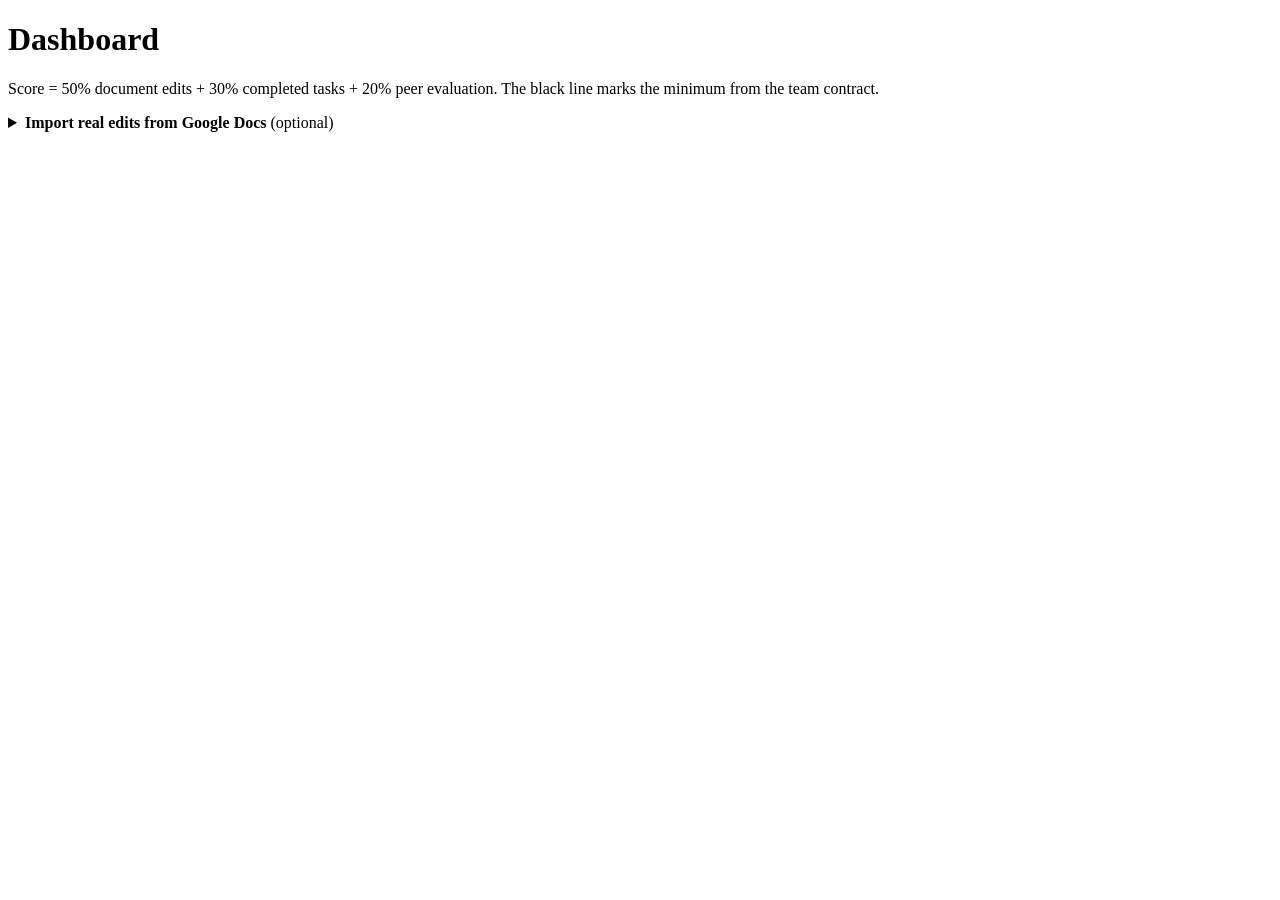
==== dashboard.html @ ae4a8477 "Add files via upload add Tasks, Dashboard y Report." ====
<!DOCTYPE html>
<html lang="en">
<head>
  <meta charset="UTF-8" />
  <meta name="viewport" content="width=device-width, initial-scale=1.0" />
  <title>Dashboard · FairShare</title>
  <link rel="stylesheet" href="css/styles.css" />
  <link rel="stylesheet" href="css/app-pages.css" />
</head>
<body class="fs-page">
  <header id="fs-nav" class="fs-nav"></header>

  <main class="fs-main" id="app">
    <h1 class="fs-title">Dashboard</h1>
    <p class="fs-sub">Score = 50% document edits + 30% completed tasks + 20% peer evaluation. The black line marks the minimum from the team contract.</p>

    <div id="contract-banner"></div>
    <div id="team-stats" class="fs-stats"></div>
    <div id="member-cards" class="fs-members"></div>

    <details class="fs-card fs-import">
      <summary><b>Import real edits from Google Docs</b> <span class="fs-muted">(optional)</span></summary>
      <p class="fs-muted">Paste the JSON from the Apps Script log, e.g. <code>[{"email":"ana@usf.edu","count":12}]</code>. Emails are matched with team members.</p>
      <textarea id="import-json" class="fs-textarea" placeholder='[{"email":"ana@usf.edu","count":12}]'></textarea>
      <button id="import-btn" type="button" class="fs-btn">Import edits</button>
    </details>
  </main>

  <script type="module" src="js/dashboard.js"></script>
</body>
</html>
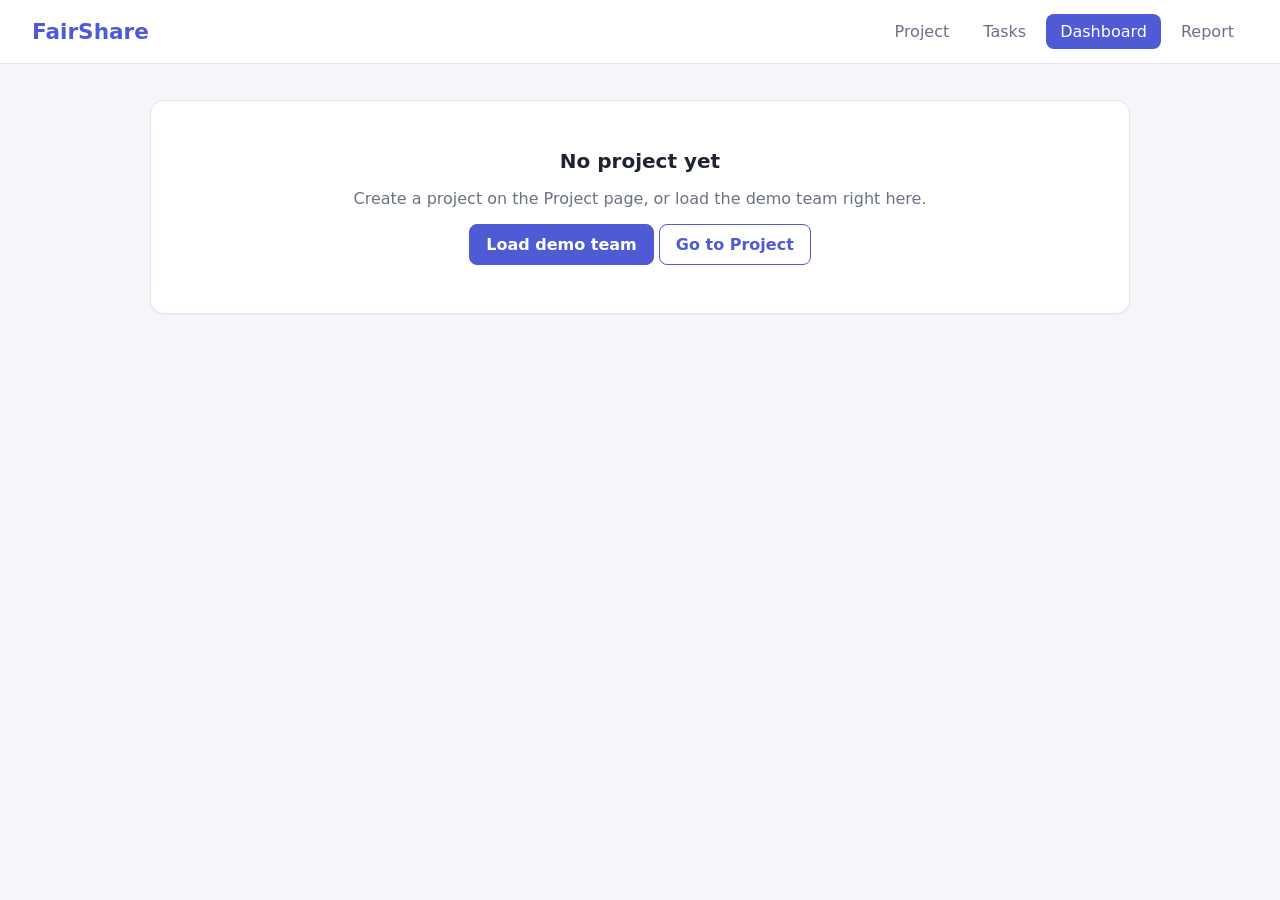
==== commit f4e59520: "Add files via upload" ====
--- a/dashboard.html
+++ b/dashboard.html
@@ -4,8 +4,7 @@
   <meta charset="UTF-8" />
   <meta name="viewport" content="width=device-width, initial-scale=1.0" />
   <title>Dashboard · FairShare</title>
-  <link rel="stylesheet" href="css/styles.css" />
-  <link rel="stylesheet" href="css/app-pages.css" />
+  <link rel="stylesheet" href="app-pages.css" />
 </head>
 <body class="fs-page">
   <header id="fs-nav" class="fs-nav"></header>
@@ -26,6 +25,6 @@
     </details>
   </main>
 
-  <script type="module" src="js/dashboard.js"></script>
+  <script type="module" src="dashboard.js"></script>
 </body>
 </html>
--- a/app-pages.css
+++ b/app-pages.css
@@ -0,0 +1,186 @@
+/* app-pages.css — Estilos de Tasks, Dashboard y Report.
+   Todas las clases empiezan con "fs-" para no chocar con styles.css. */
+
+:root {
+  --fs-primary: #4f5bd5;
+  --fs-primary-dark: #3e49b8;
+  --fs-bg: #f5f6fa;
+  --fs-border: #e4e6ef;
+  --fs-text: #1f2433;
+  --fs-muted: #6b7185;
+  --fs-ok: #2f855a;
+  --fs-ok-bg: #e6f4ea;
+  --fs-risk: #b7791f;
+  --fs-risk-bg: #fdf3dc;
+  --fs-below: #c53030;
+  --fs-below-bg: #fde8e8;
+}
+
+body.fs-page {
+  margin: 0;
+  background: var(--fs-bg);
+  color: var(--fs-text);
+  font-family: system-ui, -apple-system, "Segoe UI", Roboto, sans-serif;
+}
+
+/* ---------- Navbar ---------- */
+.fs-nav {
+  display: flex; justify-content: space-between; align-items: center;
+  padding: 14px 32px; background: #fff; border-bottom: 1px solid var(--fs-border);
+  position: sticky; top: 0; z-index: 10;
+}
+.fs-brand { font-weight: 700; font-size: 1.35rem; color: var(--fs-primary); text-decoration: none; }
+.fs-nav nav { display: flex; gap: 6px; }
+.fs-nav nav a {
+  padding: 8px 14px; border-radius: 8px; color: var(--fs-muted);
+  text-decoration: none; font-weight: 500;
+}
+.fs-nav nav a:hover { color: var(--fs-text); }
+.fs-nav nav a.active { background: var(--fs-primary); color: #fff; }
+
+/* ---------- Layout ---------- */
+.fs-main { max-width: 980px; margin: 0 auto; padding: 36px 20px 72px; }
+.fs-title { font-size: 2.2rem; margin: 0 0 8px; }
+.fs-sub { color: var(--fs-muted); margin: 0 0 28px; line-height: 1.5; max-width: 720px; }
+.fs-card {
+  background: #fff; border: 1px solid var(--fs-border); border-radius: 14px;
+  padding: 24px; margin-bottom: 20px; box-shadow: 0 1px 2px rgba(16, 24, 40, .04);
+}
+.fs-card h2 { margin: 0 0 16px; font-size: 1.25rem; }
+.fs-card h3 { margin: 24px 0 10px; font-size: 1.05rem; }
+.fs-card-head {
+  display: flex; justify-content: space-between; align-items: center;
+  gap: 12px; flex-wrap: wrap; margin-bottom: 14px;
+}
+.fs-card-head h2 { margin: 0; }
+.fs-muted { color: var(--fs-muted); }
+.fs-small { font-size: .85rem; }
+.fs-empty { text-align: center; padding: 48px 24px; }
+.fs-text-below { color: var(--fs-below); }
+
+/* ---------- Forms & buttons ---------- */
+.fs-form-row { display: grid; grid-template-columns: 2fr 1fr 1fr auto; gap: 12px; align-items: end; }
+.fs-field label { display: block; font-weight: 600; font-size: .9rem; margin-bottom: 6px; }
+.fs-input, .fs-select, .fs-textarea {
+  width: 100%; box-sizing: border-box; padding: 9px 11px;
+  border: 1px solid var(--fs-border); border-radius: 8px; font: inherit; background: #fff; color: inherit;
+}
+.fs-input:focus, .fs-select:focus, .fs-textarea:focus { outline: 2px solid #c7cdfc; border-color: var(--fs-primary); }
+.fs-textarea { min-height: 110px; font-family: ui-monospace, monospace; font-size: .9rem; margin: 8px 0 12px; }
+.fs-btn {
+  display: inline-block; padding: 10px 16px; border-radius: 8px;
+  border: 1px solid var(--fs-primary); background: var(--fs-primary); color: #fff;
+  font: inherit; font-weight: 600; cursor: pointer; text-decoration: none; white-space: nowrap;
+}
+.fs-btn:hover { background: var(--fs-primary-dark); }
+.fs-btn:disabled { opacity: .55; cursor: not-allowed; }
+.fs-btn-outline { background: #fff; color: var(--fs-primary); }
+.fs-btn-outline:hover { background: #eef0fc; }
+.fs-btn-sm { padding: 6px 12px; font-size: .85rem; }
+.fs-btn-danger-text { background: none; border: none; color: var(--fs-below); cursor: pointer; font: inherit; }
+
+/* ---------- Tables ---------- */
+.fs-table-wrap { overflow-x: auto; }
+.fs-table { width: 100%; border-collapse: collapse; }
+.fs-table th, .fs-table td { padding: 10px 8px; border-bottom: 1px solid var(--fs-border); text-align: left; vertical-align: middle; }
+.fs-table th { font-size: .78rem; text-transform: uppercase; letter-spacing: .04em; color: var(--fs-muted); }
+.fs-table tr.done .task-title { text-decoration: line-through; color: var(--fs-muted); }
+.fs-table .fs-select, .fs-table .fs-input { padding: 6px 8px; }
+.fs-table tr.below-row { background: var(--fs-below-bg); }
+
+/* ---------- Badges & banners ---------- */
+.fs-badge { display: inline-block; padding: 3px 10px; border-radius: 999px; font-size: .78rem; font-weight: 600; white-space: nowrap; }
+.fs-badge.ok { background: var(--fs-ok-bg); color: var(--fs-ok); }
+.fs-badge.at-risk { background: var(--fs-risk-bg); color: var(--fs-risk); }
+.fs-badge.below { background: var(--fs-below-bg); color: var(--fs-below); }
+.fs-banner { padding: 14px 18px; border-radius: 10px; margin: 0 0 20px; font-weight: 500; }
+.fs-banner.ok { background: var(--fs-ok-bg); color: var(--fs-ok); }
+.fs-banner.warn { background: var(--fs-risk-bg); color: #8a5a12; }
+.fs-banner a { color: inherit; }
+
+/* ---------- Dashboard ---------- */
+.fs-stats { display: grid; grid-template-columns: repeat(3, 1fr); gap: 16px; margin-bottom: 20px; }
+.fs-stat { background: #fff; border: 1px solid var(--fs-border); border-radius: 14px; padding: 18px 20px; }
+.fs-stat-value { font-size: 1.9rem; font-weight: 700; }
+.fs-stat-label { color: var(--fs-muted); font-size: .9rem; }
+.fs-members { display: grid; grid-template-columns: repeat(auto-fill, minmax(280px, 1fr)); gap: 16px; margin-bottom: 20px; }
+.fs-member {
+  background: #fff; border: 1px solid var(--fs-border); border-top: 5px solid var(--fs-ok);
+  border-radius: 14px; padding: 20px;
+}
+.fs-member.at-risk { border-top-color: #d69e2e; }
+.fs-member.below { border-top-color: #e53e3e; }
+.fs-member-head { display: flex; justify-content: space-between; align-items: center; gap: 8px; }
+.fs-member-head h3 { margin: 0; font-size: 1.15rem; }
+.fs-score { font-size: 2.6rem; font-weight: 800; margin: 10px 0 8px; }
+.fs-score span { font-size: 1rem; color: var(--fs-muted); font-weight: 500; }
+.fs-meter { position: relative; height: 10px; background: #eceef5; border-radius: 999px; margin-bottom: 18px; }
+.fs-meter-fill { height: 100%; border-radius: 999px; background: #38a169; transition: width .3s; }
+.fs-meter-fill.at-risk { background: #d69e2e; }
+.fs-meter-fill.below { background: #e53e3e; }
+.fs-meter-min { position: absolute; top: -4px; bottom: -4px; width: 2px; background: var(--fs-text); }
+.fs-bar { margin-bottom: 10px; }
+.fs-bar-label { display: flex; justify-content: space-between; font-size: .85rem; margin-bottom: 4px; gap: 8px; }
+.fs-bar-label span:last-child { color: var(--fs-muted); }
+.fs-bar-track { height: 6px; background: #eceef5; border-radius: 999px; }
+.fs-bar-fill { height: 100%; background: var(--fs-primary); border-radius: 999px; transition: width .3s; }
+.fs-reminders { display: flex; align-items: center; gap: 8px; font-size: .85rem; margin-top: 14px; }
+.fs-reminder-dots { display: flex; gap: 4px; }
+.fs-dot { width: 10px; height: 10px; border-radius: 50%; background: var(--fs-border); }
+.fs-dot.on { background: var(--fs-below); }
+.fs-member-actions { display: flex; gap: 8px; flex-wrap: wrap; margin-top: 14px; }
+.fs-import summary { cursor: pointer; }
+.fs-import p { margin: 12px 0 0; }
+
+/* ---------- Toast ---------- */
+#fs-toast { position: fixed; right: 20px; bottom: 20px; display: flex; flex-direction: column; gap: 10px; z-index: 100; max-width: 380px; }
+.fs-toast {
+  background: var(--fs-text); color: #fff; padding: 14px 16px; border-radius: 10px;
+  box-shadow: 0 8px 24px rgba(0, 0, 0, .18); font-size: .92rem; line-height: 1.45;
+}
+.fs-toast a { color: #c7cdfc; }
+
+/* ---------- Report ---------- */
+.fs-reviewer { max-width: 320px; margin-bottom: 12px; }
+.fs-peer-row { display: flex; justify-content: space-between; align-items: center; padding: 10px 0; border-bottom: 1px solid var(--fs-border); gap: 12px; }
+.fs-rating { display: flex; gap: 6px; }
+.fs-rating button {
+  width: 38px; height: 38px; border-radius: 8px; border: 1px solid var(--fs-border);
+  background: #fff; cursor: pointer; font: inherit; font-weight: 600; color: var(--fs-text);
+}
+.fs-rating button:hover { border-color: var(--fs-primary); }
+.fs-rating button.selected { background: var(--fs-primary); color: #fff; border-color: var(--fs-primary); }
+.fs-report-meta { display: grid; grid-template-columns: repeat(3, 1fr); gap: 14px 24px; margin-bottom: 8px; }
+.fs-rules { padding-left: 20px; line-height: 1.6; margin: 0 0 8px; }
+.fs-notes { line-height: 1.6; color: var(--fs-below); padding-left: 20px; }
+
+/* ---------- Responsive ---------- */
+@media (max-width: 760px) {
+  .fs-form-row, .fs-stats, .fs-report-meta { grid-template-columns: 1fr; }
+  .fs-nav { flex-direction: column; gap: 10px; padding: 12px 16px; }
+  .fs-title { font-size: 1.8rem; }
+}
+
+/* ---------- Print (Report → PDF) ---------- */
+@media print {
+  .fs-nav, .no-print, #fs-toast { display: none !important; }
+  body.fs-page { background: #fff; }
+  .fs-main { padding: 0; max-width: none; }
+  .fs-card { border: none; box-shadow: none; padding: 0; }
+  .fs-table tr.below-row, .fs-badge { -webkit-print-color-adjust: exact; print-color-adjust: exact; }
+}
+
+/* ---------- Project page (index.html) ---------- */
+.fs-hero h1 { font-size: 2.6rem; margin: 0 0 12px; line-height: 1.15; }
+.fs-hero .fs-sub { font-size: 1.1rem; }
+.fs-hero-actions { display: flex; gap: 12px; flex-wrap: wrap; margin-bottom: 24px; }
+.fs-btn-danger-outline { background: #fff; color: var(--fs-below); border-color: var(--fs-below); }
+.fs-btn-danger-outline:hover { background: var(--fs-below-bg); }
+.fs-grid-2 { display: grid; grid-template-columns: 1fr 1fr; gap: 16px 20px; }
+.fs-field { margin-bottom: 16px; }
+.fs-area { resize: vertical; line-height: 1.5; }
+.fs-hint { color: var(--fs-muted); font-size: .88rem; margin: 6px 0 0; }
+.fs-accept-row { display: flex; justify-content: space-between; align-items: center; gap: 12px; padding: 12px 0; border-bottom: 1px solid var(--fs-border); }
+.fs-contract-status { margin: 16px 0 0; }
+.fs-contract-status a { color: var(--fs-primary); font-weight: 600; }
+@media (max-width: 760px) { .fs-grid-2 { grid-template-columns: 1fr; } .fs-hero h1 { font-size: 2rem; } }
